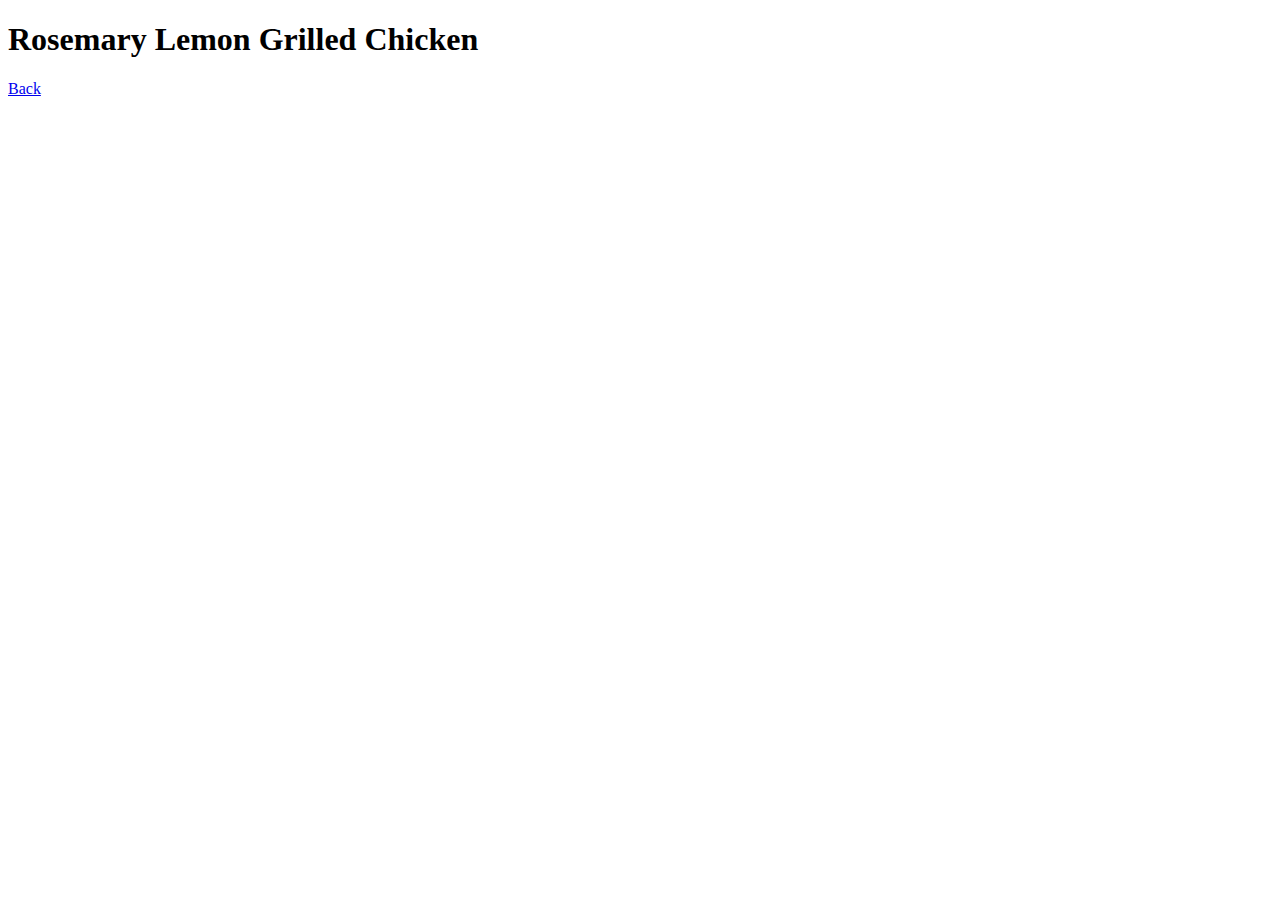
==== recipes/grilled_chicken.html @ 2ff4a82b "Established homepage and setup all the recipe pages" ====
<!DOCTYPE html>
<html lang="en">
    <head>
        <meta charset="UTF-8">
        <title>Rosemary Lemon Grilled Chicken</title>
    </head>

    <body>
        <h1>Rosemary Lemon Grilled Chicken</h1>
        <a href="../index.html"><p>Back</p></a>
    </body>
</html>
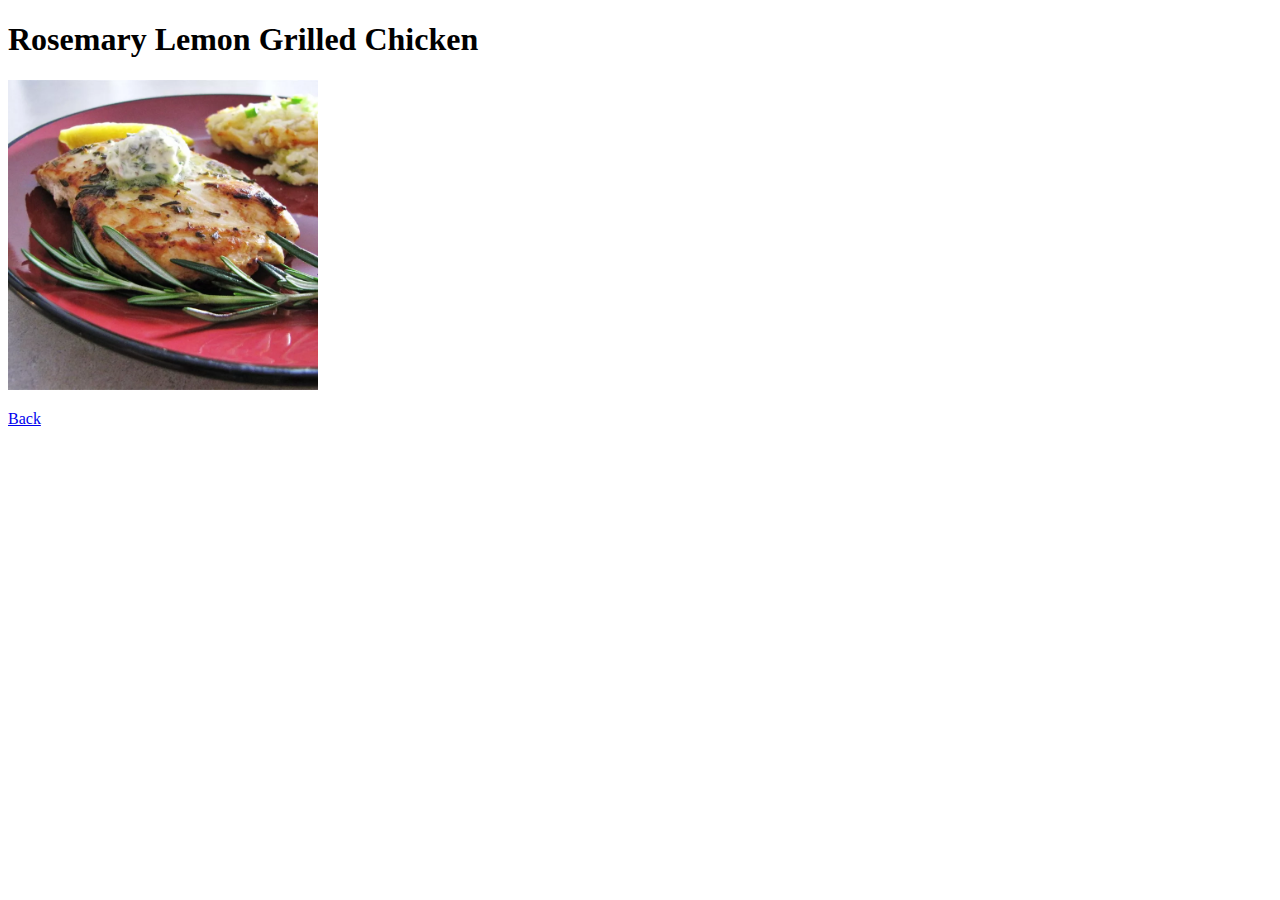
==== commit 9973f6b2: "Added an image folder to the project as well as images to recipe pages" ====
--- a/recipes/grilled_chicken.html
+++ b/recipes/grilled_chicken.html
@@ -7,6 +7,7 @@
 
     <body>
         <h1>Rosemary Lemon Grilled Chicken</h1>
-        <a href="../index.html"><p>Back</p></a>
+        <p><img src="../imgs/chicken.png" alt="Picture of rosemary grilled chicken" height="310" width="310"></p>
+        <a href="../index.html">Back</a>
     </body>
 </html>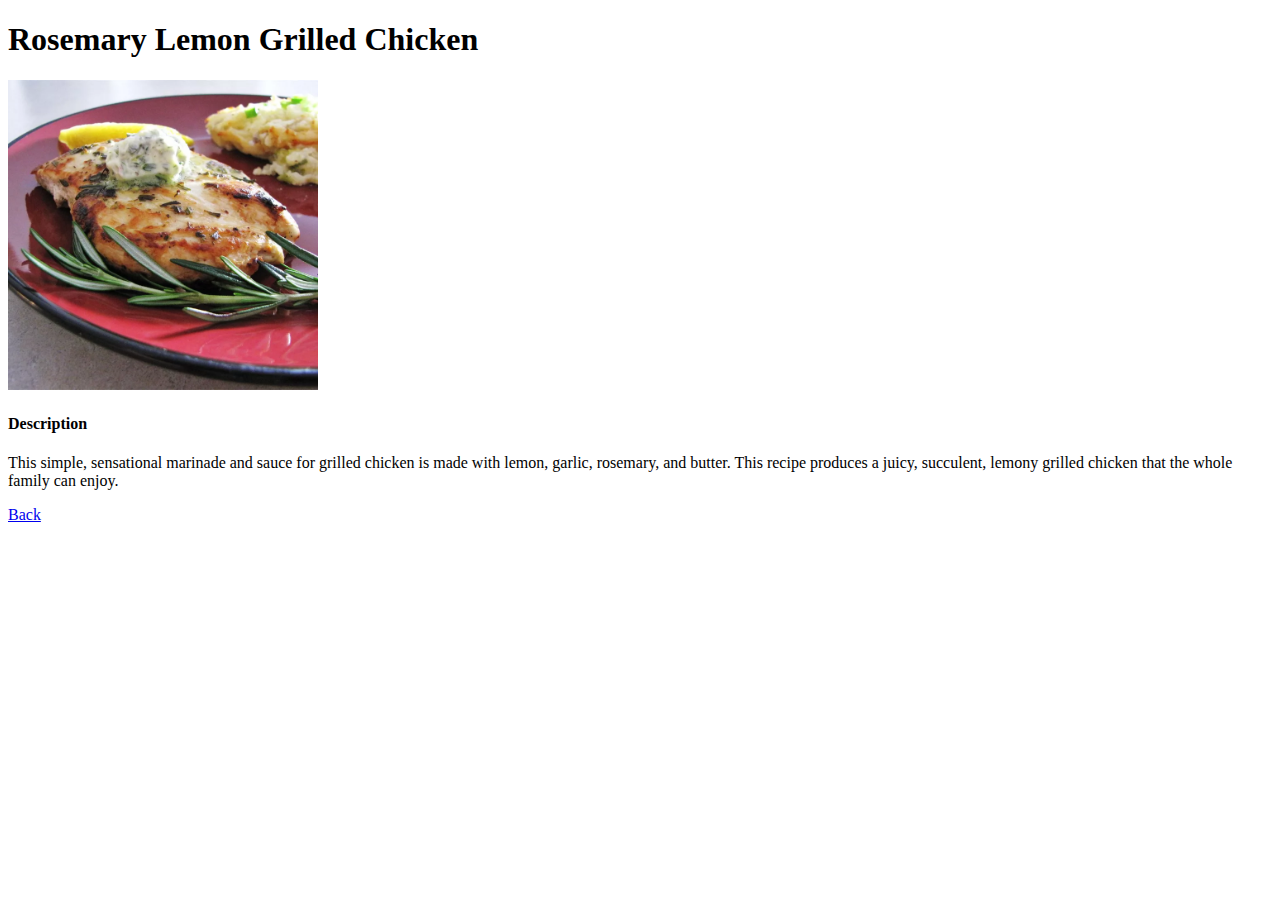
==== commit 327b953f: "Added Descriptions to each recipe page" ====
--- a/recipes/grilled_chicken.html
+++ b/recipes/grilled_chicken.html
@@ -8,6 +8,10 @@
     <body>
         <h1>Rosemary Lemon Grilled Chicken</h1>
         <p><img src="../imgs/chicken.png" alt="Picture of rosemary grilled chicken" height="310" width="310"></p>
+        <h4>Description</h4>
+        <p>This simple, sensational marinade and sauce for grilled chicken is made with lemon, garlic, rosemary, and
+            butter. This recipe produces a juicy, succulent, lemony grilled chicken that the whole family can enjoy. 
+        </p>
         <a href="../index.html">Back</a>
     </body>
 </html>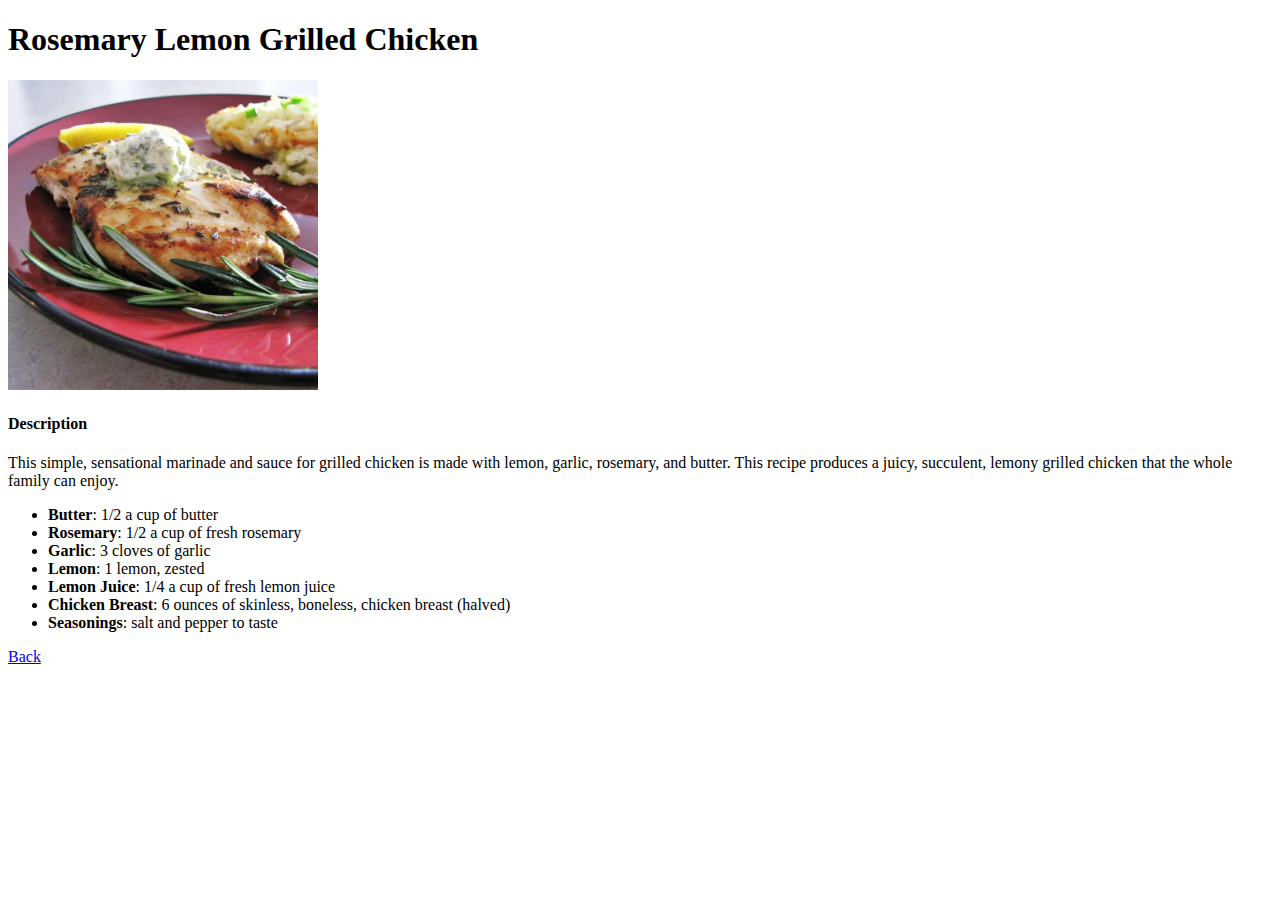
==== commit 9251ead9: "Added ingredients to the recipe pages" ====
--- a/recipes/grilled_chicken.html
+++ b/recipes/grilled_chicken.html
@@ -12,6 +12,15 @@
         <p>This simple, sensational marinade and sauce for grilled chicken is made with lemon, garlic, rosemary, and
             butter. This recipe produces a juicy, succulent, lemony grilled chicken that the whole family can enjoy. 
         </p>
+        <ul>
+            <li><b>Butter</b>: 1/2 a cup of butter</li>
+            <li><b>Rosemary</b>: 1/2 a cup of fresh rosemary</li>
+            <li><b>Garlic</b>: 3 cloves of garlic</li>
+            <li><b>Lemon</b>: 1 lemon, zested</li>
+            <li><b>Lemon Juice</b>: 1/4 a cup of fresh lemon juice</li>
+            <li><b>Chicken Breast</b>: 6 ounces of skinless, boneless, chicken breast (halved)</li>
+            <li><b>Seasonings</b>: salt and pepper to taste</li>
+        </ul>
         <a href="../index.html">Back</a>
     </body>
 </html>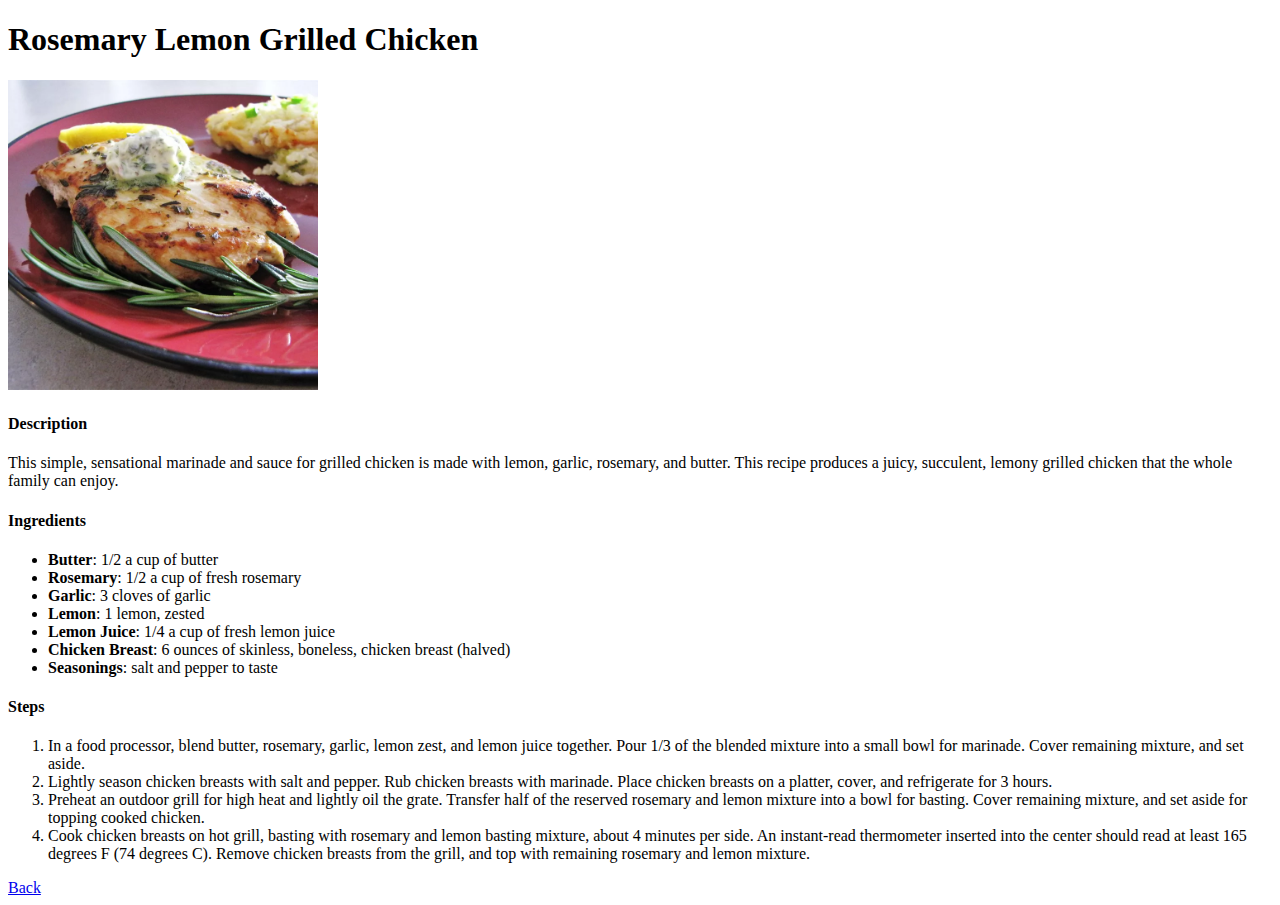
==== commit 82129439: "Added step by step tutorial to recipe pages" ====
--- a/recipes/grilled_chicken.html
+++ b/recipes/grilled_chicken.html
@@ -12,6 +12,7 @@
         <p>This simple, sensational marinade and sauce for grilled chicken is made with lemon, garlic, rosemary, and
             butter. This recipe produces a juicy, succulent, lemony grilled chicken that the whole family can enjoy. 
         </p>
+        <h4>Ingredients</h4>
         <ul>
             <li><b>Butter</b>: 1/2 a cup of butter</li>
             <li><b>Rosemary</b>: 1/2 a cup of fresh rosemary</li>
@@ -21,6 +22,13 @@
             <li><b>Chicken Breast</b>: 6 ounces of skinless, boneless, chicken breast (halved)</li>
             <li><b>Seasonings</b>: salt and pepper to taste</li>
         </ul>
+        <h4>Steps</h4>
+        <ol>
+            <li>In a food processor, blend butter, rosemary, garlic, lemon zest, and lemon juice together. Pour 1/3 of the blended mixture into a small bowl for marinade. Cover remaining mixture, and set aside.</li>
+            <li>Lightly season chicken breasts with salt and pepper. Rub chicken breasts with marinade. Place chicken breasts on a platter, cover, and refrigerate for 3 hours.</li>
+            <li>Preheat an outdoor grill for high heat and lightly oil the grate. Transfer half of the reserved rosemary and lemon mixture into a bowl for basting. Cover remaining mixture, and set aside for topping cooked chicken.</li>
+            <li>Cook chicken breasts on hot grill, basting with rosemary and lemon basting mixture, about 4 minutes per side. An instant-read thermometer inserted into the center should read at least 165 degrees F (74 degrees C). Remove chicken breasts from the grill, and top with remaining rosemary and lemon mixture.</li>
+        </ol>
         <a href="../index.html">Back</a>
     </body>
 </html>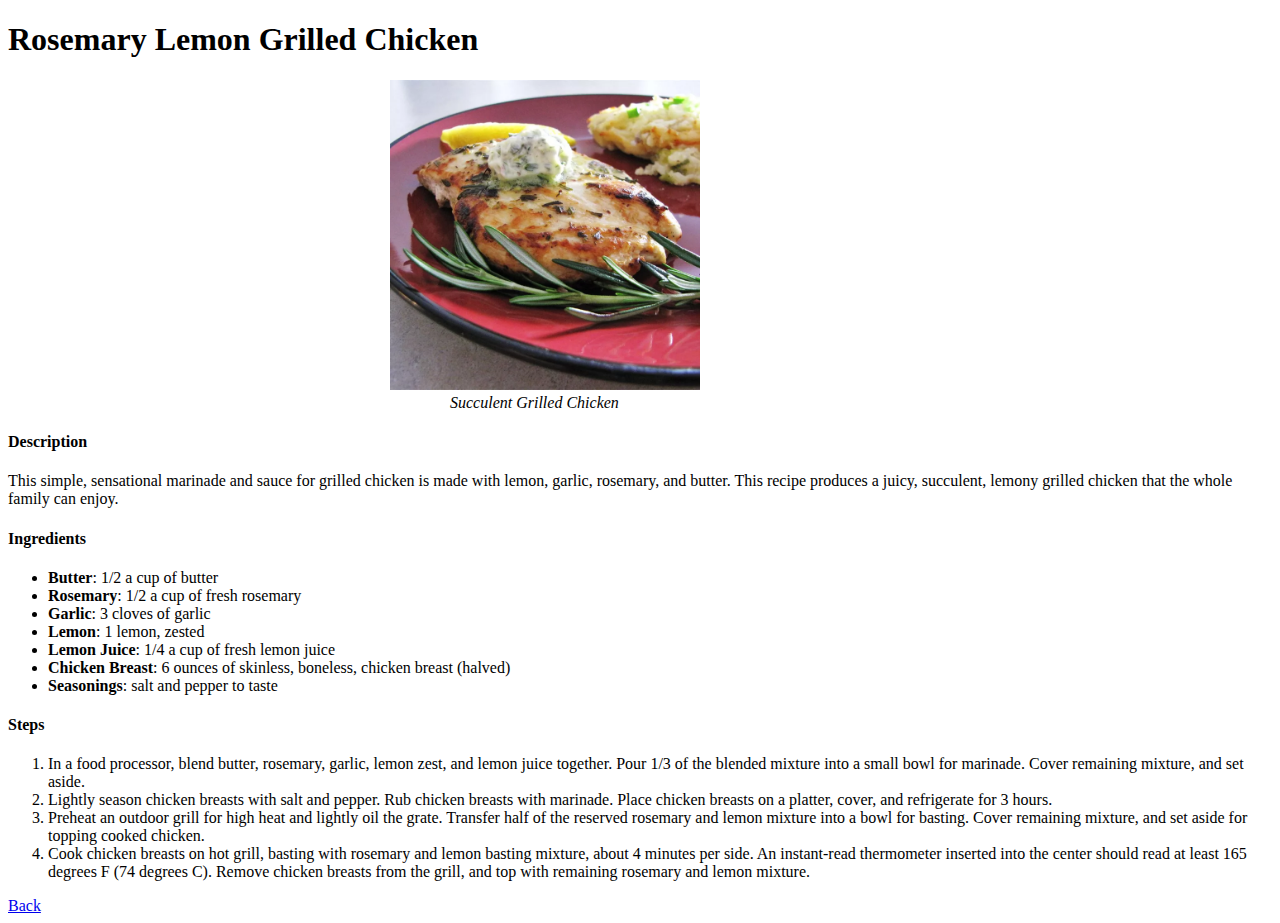
==== commit 28d3c2ac: "Added CSS styling file to the codebase" ====
--- a/recipes/grilled_chicken.html
+++ b/recipes/grilled_chicken.html
@@ -3,11 +3,13 @@
     <head>
         <meta charset="UTF-8">
         <title>Rosemary Lemon Grilled Chicken</title>
+        <link rel="stylesheet" href="../styles.css">
     </head>
 
     <body>
         <h1>Rosemary Lemon Grilled Chicken</h1>
-        <p><img src="../imgs/chicken.png" alt="Picture of rosemary grilled chicken" height="310" width="310"></p>
+        <div class="images"><img src="../imgs/chicken.png" alt="Picture of rosemary grilled chicken" height="310" width="310"></div>
+        <div class="image-text"><em>Succulent Grilled Chicken</em></div>
         <h4>Description</h4>
         <p>This simple, sensational marinade and sauce for grilled chicken is made with lemon, garlic, rosemary, and
             butter. This recipe produces a juicy, succulent, lemony grilled chicken that the whole family can enjoy. 
--- a/styles.css
+++ b/styles.css
@@ -0,0 +1,9 @@
+.images{
+    width: 500px;
+    margin: auto;
+}
+
+.image-text{
+    width: 380px;
+    margin: auto;
+}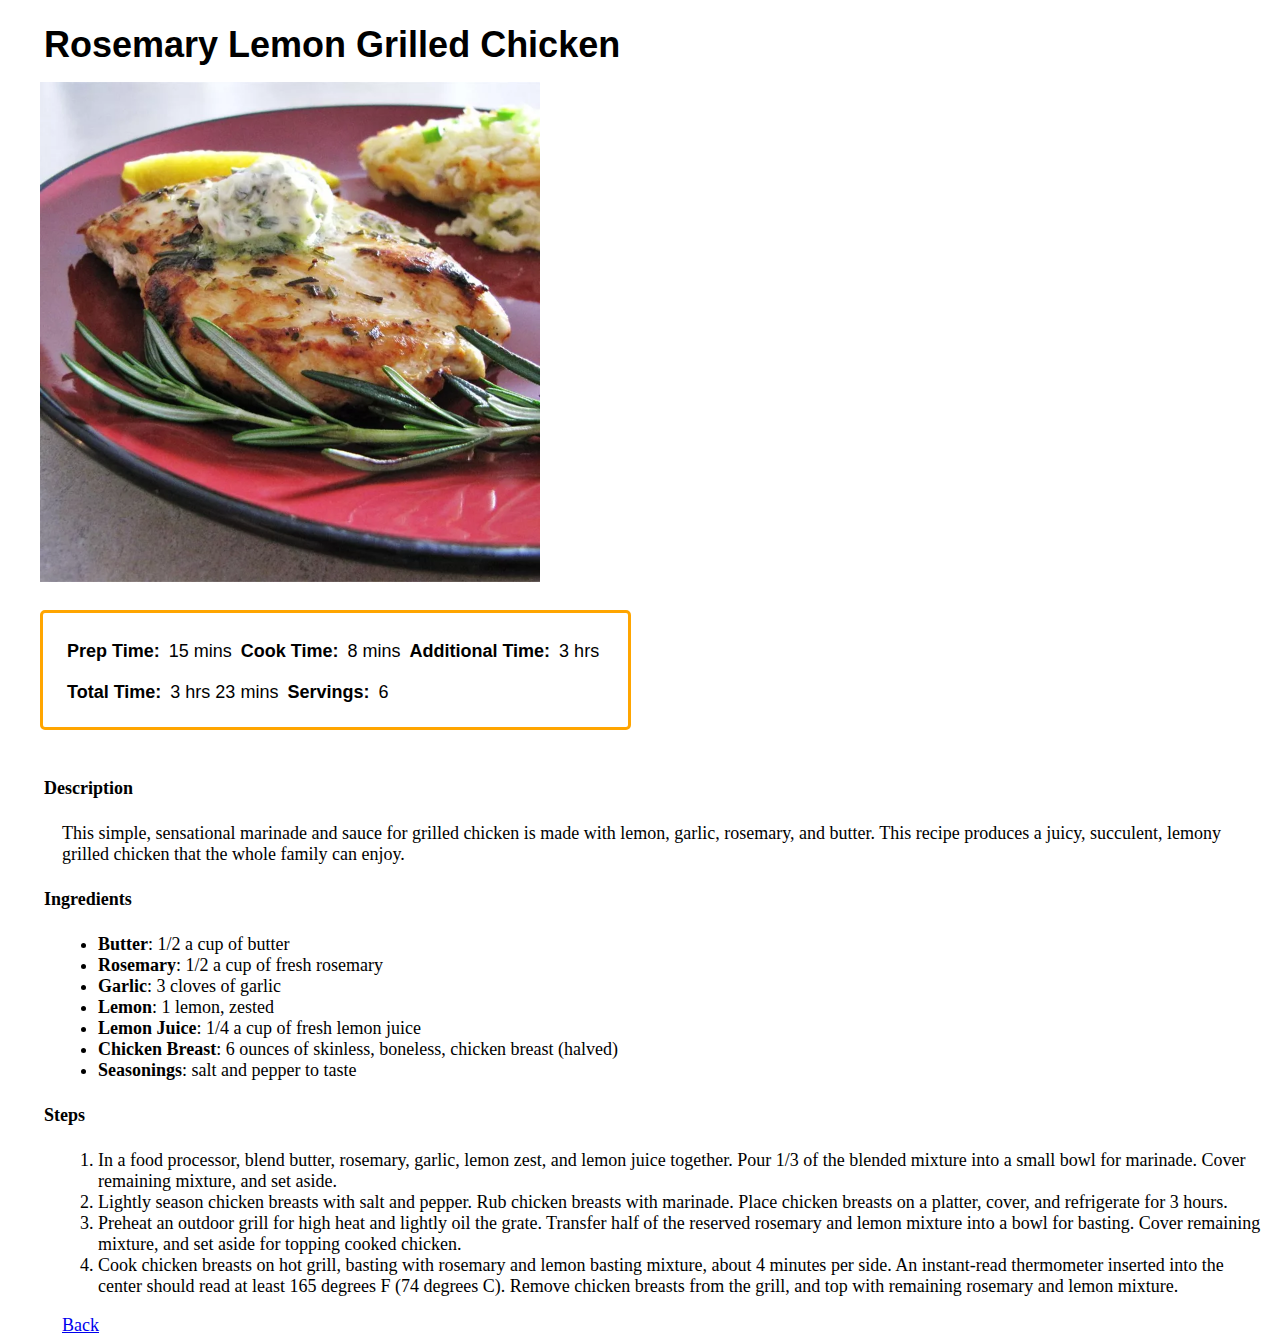
==== commit 36d3476e: "Added a information box under recipe images" ====
--- a/recipes/grilled_chicken.html
+++ b/recipes/grilled_chicken.html
@@ -7,9 +7,24 @@
     </head>
 
     <body>
+     <div>
         <h1>Rosemary Lemon Grilled Chicken</h1>
-        <div class="images"><img src="../imgs/chicken.png" alt="Picture of rosemary grilled chicken" height="310" width="310"></div>
-        <div class="image-text"><em>Succulent Grilled Chicken</em></div>
+        <div class="center-image"><img class="images" src="../imgs/chicken.png" alt="Picture of rosemary grilled chicken" height="310" width="310"></div>
+        <div class="cook-box">
+            <div class="cook-info">
+              <span class="box-header">Prep Time:</span>
+              <span class="box-value">15 mins</span>
+              <span class="box-header" style="text-align: center;">Cook Time:</span>
+              <span class="box-value">8 mins</span>
+              <span class="box-header">Additional Time:</span>
+              <span class="box-value">3 hrs</span>
+              <div style="padding: 10px;"></div>
+              <span class="box-header">Total Time:</span>
+              <span class="box-value">3 hrs 23 mins</span>
+              <span class="box-header">Servings:</span>
+              <span class="box-value">6</span>
+            </div>
+        </div>
         <h4>Description</h4>
         <p>This simple, sensational marinade and sauce for grilled chicken is made with lemon, garlic, rosemary, and
             butter. This recipe produces a juicy, succulent, lemony grilled chicken that the whole family can enjoy. 
@@ -32,5 +47,6 @@
             <li>Cook chicken breasts on hot grill, basting with rosemary and lemon basting mixture, about 4 minutes per side. An instant-read thermometer inserted into the center should read at least 165 degrees F (74 degrees C). Remove chicken breasts from the grill, and top with remaining rosemary and lemon mixture.</li>
         </ol>
         <a href="../index.html">Back</a>
+     </div>
     </body>
 </html>--- a/styles.css
+++ b/styles.css
@@ -1,9 +1,60 @@
 .images{
     width: 500px;
-    margin: auto;
+    height: auto;
 }
 
-.image-text{
-    width: 380px;
-    margin: auto;
+.center-image{
+    width: 500px;
+    padding-left: 2em;
+}
+
+.cook-box{
+    display: inline-flex;
+    padding-left:2em;
+
+}
+
+.cook-info{
+    border: 3px solid orange;
+    border-radius: 5px;
+    margin: 24px auto 24px;
+    padding: 28px 24px 24px 24px;
+    display: block;
+}
+
+.box-header{
+    box-sizing: border-box;
+    font-size: 1.125rem;
+    font-family: "SourceSansPro", Helvetica, sans-serif;
+    font-weight: 700;
+}
+
+.box-value{
+    font-family: "SourceSansPro", Helvetica, sans-serif;
+    font-size: 1.125rem;
+    padding: 5px;
+}
+
+
+h1 {
+    font-family: "CopperPot", Helvetica, sans-serif;
+    font-size: 2.25rem;
+    font-weight: 700;
+    padding-left: 1em;
+    margin-bottom: 16px;
+}
+
+h4 {
+    padding-left: 2em;
+    font-size: 1.125rem;
+}
+
+ol, ul {
+    padding-left: 5em;
+    font-size: 18px;
+}
+
+a, p {
+    padding-left: 3em;
+    font-size: 18px;
 }